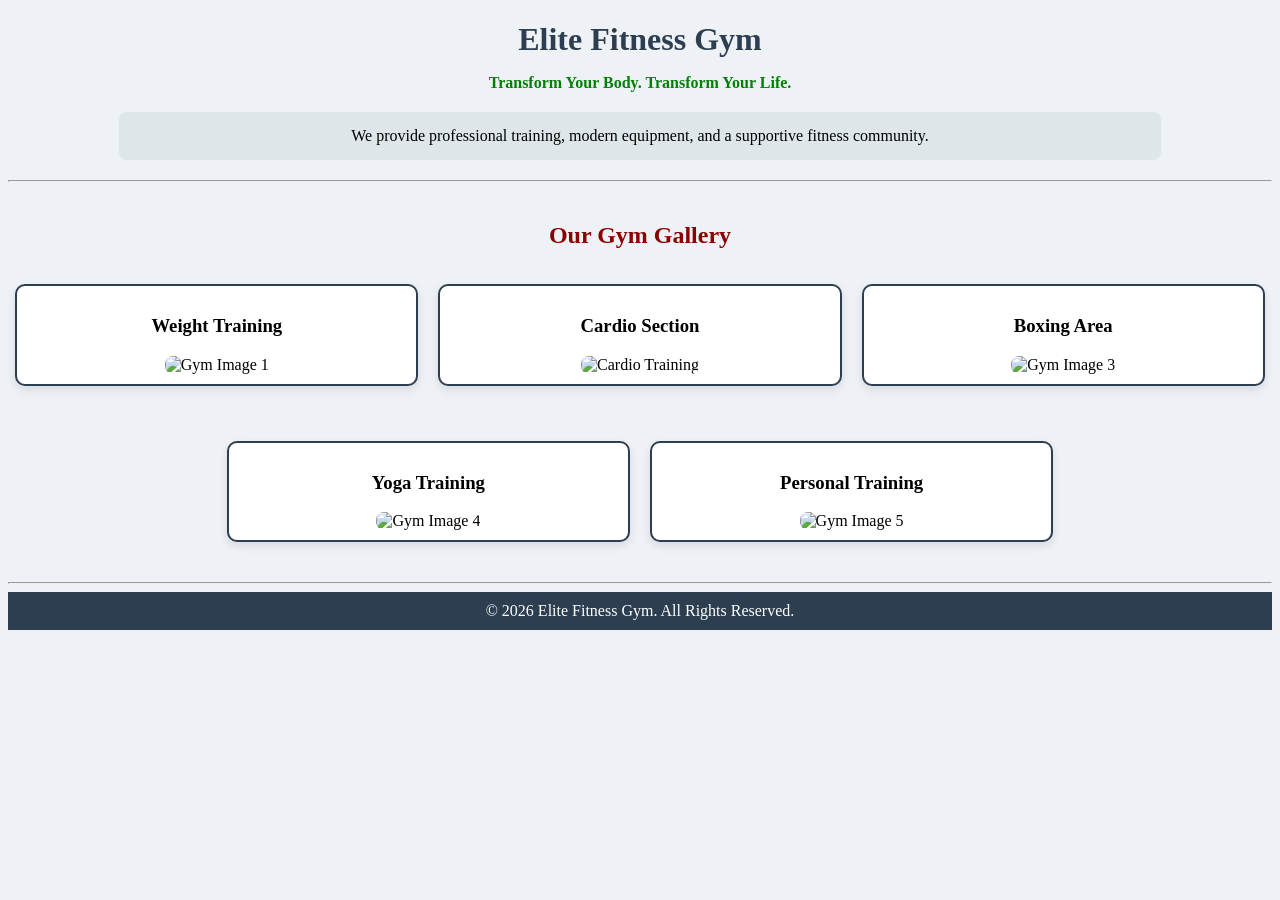
==== index.html @ d77176fc "Add files via upload" ====
<!DOCTYPE html>
<html>
<head>
    <title>Elite Fitness Gym</title>

    <!-- External CSS -->
    <link rel="stylesheet" href="style.css">

    <!-- Internal CSS -->
    <style>
    h1 {
        text-align: center;
        color: #2c3e50;
        margin-bottom: 10px;
    }

    .section-title {
        color: darkred;
        text-align: center;
        margin-top: 40px;
    }

    .intro-box {
        background-color: #dfe6e9;
        padding: 15px;
        margin: 20px auto;
        text-align: center;
        width: 80%;
        border-radius: 8px;
    }

    /* Gallery Layout */
    .gallery-row {
        display: flex;
        justify-content: center;
        gap: 20px;
        margin-bottom: 25px;
        flex-wrap: wrap;
    }

    .container {
        width: 30%;
        background: white;
        padding: 10px;
        border-radius: 10px;
        box-shadow: 0 4px 10px rgba(0,0,0,0.1);
        transition: transform 0.4s ease, box-shadow 0.4s ease;
    }

    .container img {
        width: 100%;
        height: 180px;
        object-fit: cover;
        border-radius: 8px;
        transition: transform 0.4s ease;
    }

    /* Hover Effect */
    .container:hover {
        transform: translateY(-8px);
        box-shadow: 0 8px 20px rgba(0,0,0,0.2);
    }

    .container:hover img {
        transform: scale(1.05);
    }

    /* Smooth fade-in animation */
    .container {
        animation: fadeIn 1s ease forwards;
        opacity: 0;
    }

    @keyframes fadeIn {
        to {
            opacity: 1;
        }
    }

    /* Responsive */
    @media (max-width: 900px) {
        .container {
            width: 45%;
        }
    }

    @media (max-width: 600px) {
        .container {
            width: 100%;
        }
    }
    </style>
</head>

<body>

<h1>Elite Fitness Gym</h1>

<!-- Inline CSS still used (but cleaner now) -->
<p style="text-align:center; color:green; font-weight:bold;">
Transform Your Body. Transform Your Life.
</p>

<div class="intro-box">
    We provide professional training, modern equipment, and a supportive fitness community.
</div>

<hr>

<h2 class="section-title">Our Gym Gallery</h2>

<!-- First Row (3 Images) -->
<div class="gallery-row">

    <div class="container">
        <h3>Weight Training</h3>
        <img src="https://images.unsplash.com/photo-1583454110551-21f2fa2afe61" alt="Gym Image 1">
    </div>

    <div class="container">
        <h3>Cardio Section</h3>
        <img src="https://images.unsplash.com/photo-1599058917765-a780eda07a3e?auto=format&fit=crop&w=800&q=80" alt="Cardio Training">
        
    </div>

    <div class="container">
        <h3>Boxing Area</h3>
        <img src="https://images.unsplash.com/photo-1517836357463-d25dfeac3438" alt="Gym Image 3">
    </div>

</div>

<!-- Second Row (2 Images) -->
<div class="gallery-row">

    <div class="container">
        <h3>Yoga Training</h3>
        <img src="https://images.unsplash.com/photo-1554284126-aa88f22d8b74" alt="Gym Image 4">
    </div>

    <div class="container">
        <h3>Personal Training</h3>
        <img src="https://images.unsplash.com/photo-1571019613454-1cb2f99b2d8b" alt="Gym Image 5">
    </div>

</div>

<hr>

<footer style="background-color:#2c3e50; color:white; text-align:center; padding:10px;">
© 2026 Elite Fitness Gym. All Rights Reserved.
</footer>

</body>
</html>
---- style.css ----
/* External CSS */

body {
    background-color: #eef2f7;
}

.container {
    border: 2px solid #2c3e50;
    padding: 15px;
    margin: 15px 0;
    border-radius: 8px;
    text-align: center;
}

.container img {
    width: 100%;
    height: 200px;
    object-fit: cover;
    border-radius: 6px;
}

.external-text {
    color: darkblue;
    font-weight: bold;
}
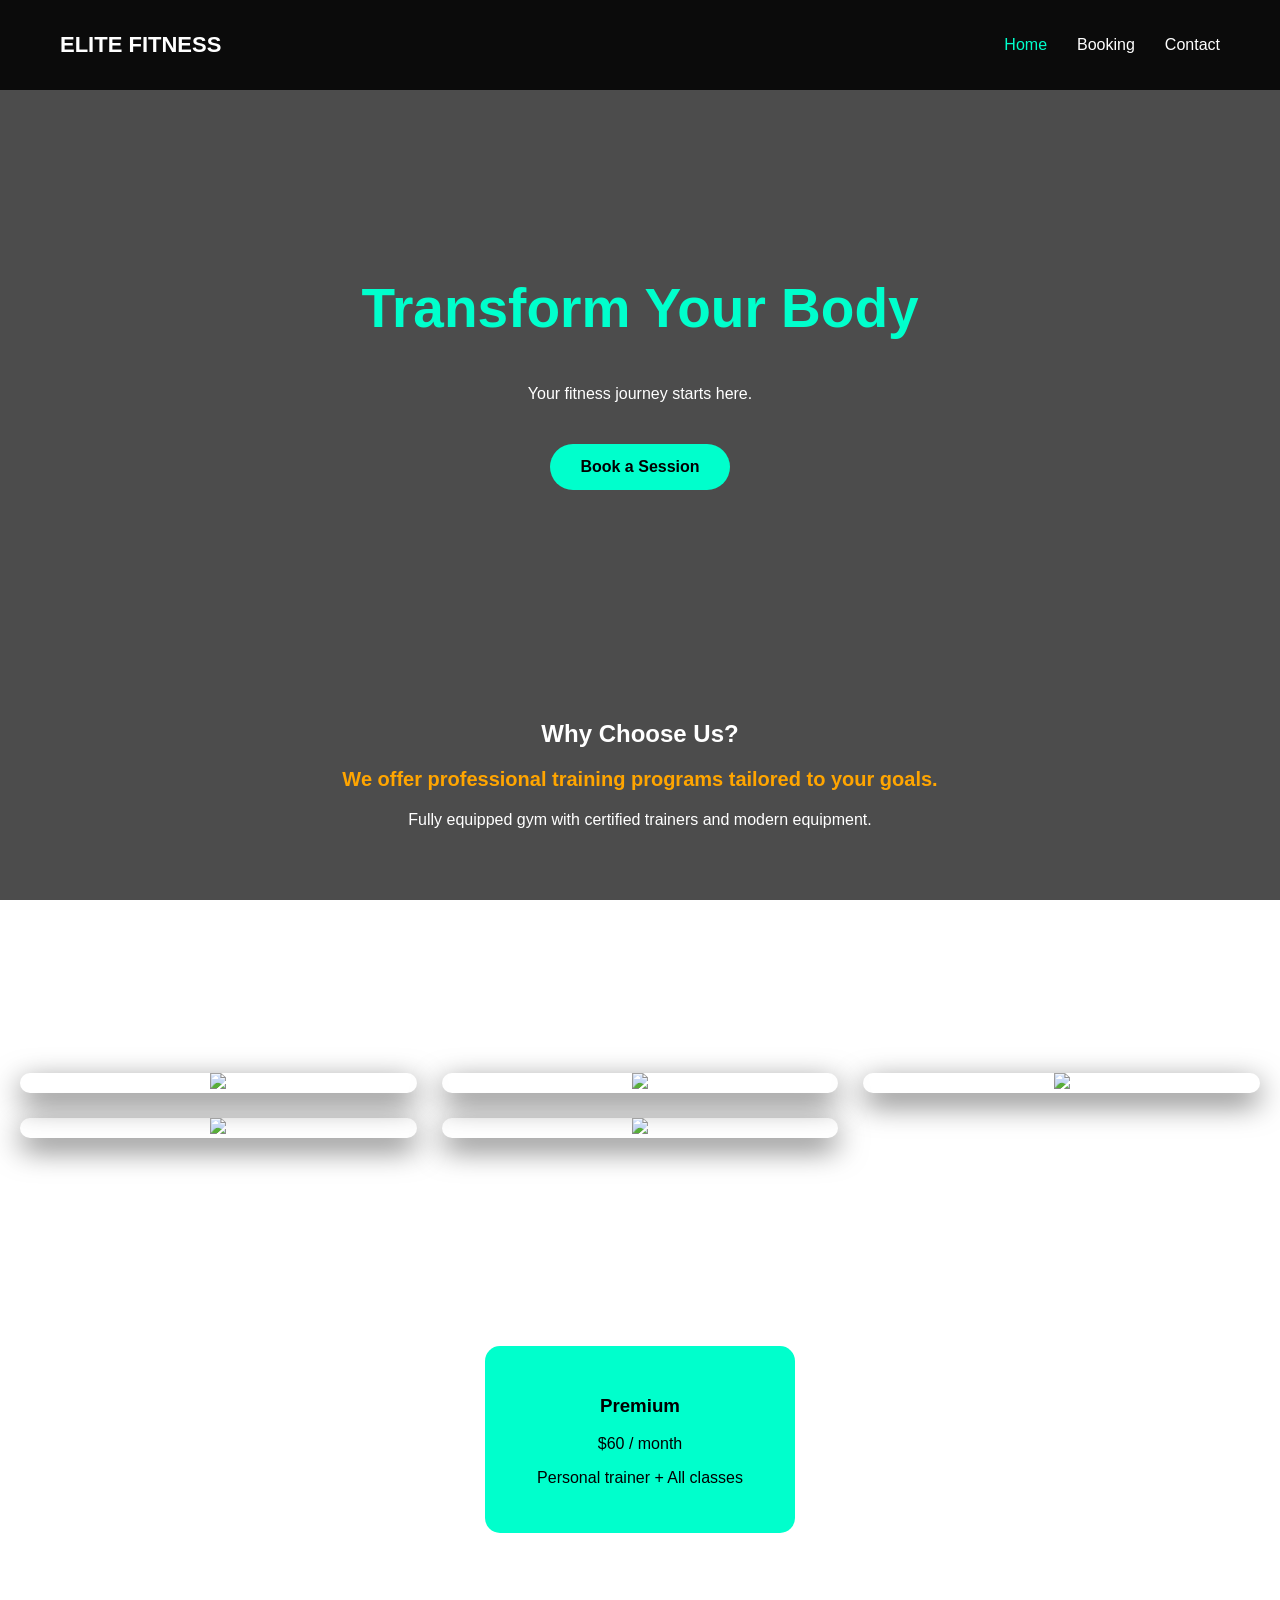
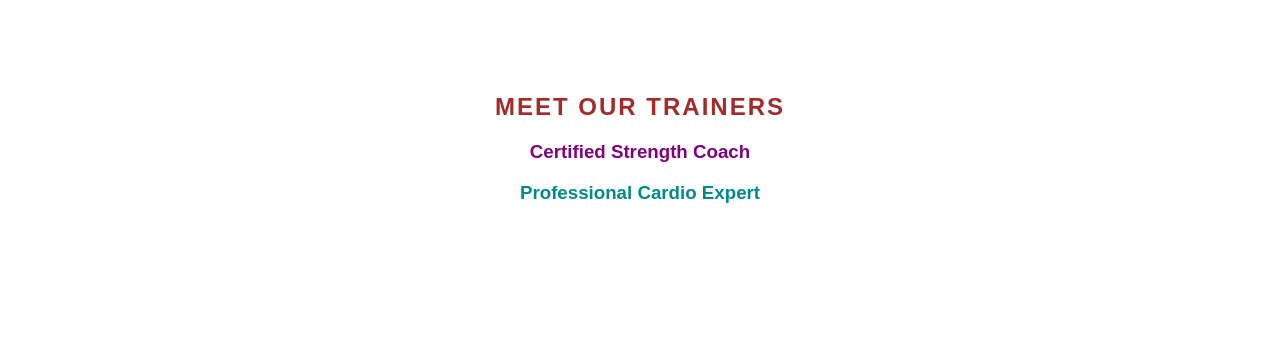
==== commit 9761db7f: "Add files via upload" ====
--- a/index.html
+++ b/index.html
@@ -1,154 +1,105 @@
 <!DOCTYPE html>
-<html>
+<html lang="en">
 <head>
-    <title>Elite Fitness Gym</title>
+<meta charset="UTF-8">
+<meta name="viewport" content="width=device-width, initial-scale=1.0">
+<title>Elite Fitness Gym</title>
 
-    <!-- External CSS -->
-    <link rel="stylesheet" href="style.css">
+<link rel="stylesheet" href="style.css">
 
-    <!-- Internal CSS -->
-    <style>
-    h1 {
-        text-align: center;
-        color: #2c3e50;
-        margin-bottom: 10px;
-    }
+<!-- Internal CSS (Requirement) -->
+<style>
+.membership-highlight{
+color: orange;
+font-weight: bold;
+font-size: 20px;
+}
 
-    .section-title {
-        color: darkred;
-        text-align: center;
-        margin-top: 40px;
-    }
+.trainer-title{
+color: brown;
+letter-spacing: 2px;
+}
+</style>
 
-    .intro-box {
-        background-color: #dfe6e9;
-        padding: 15px;
-        margin: 20px auto;
-        text-align: center;
-        width: 80%;
-        border-radius: 8px;
-    }
-
-    /* Gallery Layout */
-    .gallery-row {
-        display: flex;
-        justify-content: center;
-        gap: 20px;
-        margin-bottom: 25px;
-        flex-wrap: wrap;
-    }
-
-    .container {
-        width: 30%;
-        background: white;
-        padding: 10px;
-        border-radius: 10px;
-        box-shadow: 0 4px 10px rgba(0,0,0,0.1);
-        transition: transform 0.4s ease, box-shadow 0.4s ease;
-    }
-
-    .container img {
-        width: 100%;
-        height: 180px;
-        object-fit: cover;
-        border-radius: 8px;
-        transition: transform 0.4s ease;
-    }
-
-    /* Hover Effect */
-    .container:hover {
-        transform: translateY(-8px);
-        box-shadow: 0 8px 20px rgba(0,0,0,0.2);
-    }
-
-    .container:hover img {
-        transform: scale(1.05);
-    }
-
-    /* Smooth fade-in animation */
-    .container {
-        animation: fadeIn 1s ease forwards;
-        opacity: 0;
-    }
-
-    @keyframes fadeIn {
-        to {
-            opacity: 1;
-        }
-    }
-
-    /* Responsive */
-    @media (max-width: 900px) {
-        .container {
-            width: 45%;
-        }
-    }
-
-    @media (max-width: 600px) {
-        .container {
-            width: 100%;
-        }
-    }
-    </style>
 </head>
-
 <body>
 
-<h1>Elite Fitness Gym</h1>
+<nav>
+<div class="logo">ELITE FITNESS</div>
+<ul>
+<li><a href="index.html" class="active">Home</a></li>
+<li><a href="booking.html">Booking</a></li>
+<li><a href="contact.html">Contact</a></li>
+</ul>
+</nav>
 
-<!-- Inline CSS still used (but cleaner now) -->
-<p style="text-align:center; color:green; font-weight:bold;">
-Transform Your Body. Transform Your Life.
+<!-- HERO -->
+<section class="hero">
+<h1 style="color:#00ffcc;">Transform Your Body</h1> <!-- Inline CSS -->
+<p>Your fitness journey starts here.</p>
+<a href="booking.html" class="btn">Book a Session</a>
+</section>
+
+<!-- ABOUT -->
+<section class="about">
+<h2>Why Choose Us?</h2>
+<p class="membership-highlight">
+We offer professional training programs tailored to your goals.
 </p>
+<p>Fully equipped gym with certified trainers and modern equipment.</p>
+</section>
 
-<div class="intro-box">
-    We provide professional training, modern equipment, and a supportive fitness community.
+<!-- GALLERY -->
+<section class="gallery">
+<h2>Our Facilities</h2>
+
+<div class="gallery-container">
+
+<div class="image-box"><img src="https://images.unsplash.com/photo-1599058917212-d750089bc07e"></div>
+<div class="image-box"><img src="https://images.unsplash.com/photo-1583454110551-21f2fa2afe61"></div>
+<div class="image-box"><img src="https://images.unsplash.com/photo-1579758629938-03607ccdbaba"></div>
+<div class="image-box"><img src="https://images.unsplash.com/photo-1605296867304-46d5465a13f1"></div>
+<div class="image-box"><img src="https://images.unsplash.com/photo-1594737625785-c0e1e2b5a2a5"></div>
+
+</div>
+</section>
+
+<!-- PRICING -->
+<section class="pricing">
+<h2>Membership Plans</h2>
+
+<div class="pricing-container">
+
+<div class="card">
+<h3>Basic</h3>
+<p>$30 / month</p>
+<p>Access to gym equipment</p>
 </div>
 
-<hr>
+<div class="card premium">
+<h3>Premium</h3>
+<p>$60 / month</p>
+<p>Personal trainer + All classes</p>
+</div>
 
-<h2 class="section-title">Our Gym Gallery</h2>
-
-<!-- First Row (3 Images) -->
-<div class="gallery-row">
-
-    <div class="container">
-        <h3>Weight Training</h3>
-        <img src="https://images.unsplash.com/photo-1583454110551-21f2fa2afe61" alt="Gym Image 1">
-    </div>
-
-    <div class="container">
-        <h3>Cardio Section</h3>
-        <img src="https://images.unsplash.com/photo-1599058917765-a780eda07a3e?auto=format&fit=crop&w=800&q=80" alt="Cardio Training">
-        
-    </div>
-
-    <div class="container">
-        <h3>Boxing Area</h3>
-        <img src="https://images.unsplash.com/photo-1517836357463-d25dfeac3438" alt="Gym Image 3">
-    </div>
+<div class="card">
+<h3>Pro</h3>
+<p>$90 / month</p>
+<p>Full access + Nutrition plan</p>
+</div>
 
 </div>
+</section>
 
-<!-- Second Row (2 Images) -->
-<div class="gallery-row">
+<!-- TRAINERS -->
+<section class="trainers">
+<h2 class="trainer-title">MEET OUR TRAINERS</h2>
+<h3 style="color:purple;">Certified Strength Coach</h3> <!-- Inline -->
+<h3 class="external-trainer">Professional Cardio Expert</h3>
+</section>
 
-    <div class="container">
-        <h3>Yoga Training</h3>
-        <img src="https://images.unsplash.com/photo-1554284126-aa88f22d8b74" alt="Gym Image 4">
-    </div>
-
-    <div class="container">
-        <h3>Personal Training</h3>
-        <img src="https://images.unsplash.com/photo-1571019613454-1cb2f99b2d8b" alt="Gym Image 5">
-    </div>
-
-</div>
-
-<hr>
-
-<footer style="background-color:#2c3e50; color:white; text-align:center; padding:10px;">
-© 2026 Elite Fitness Gym. All Rights Reserved.
+<footer>
+<p>© 2026 Elite Fitness Gym | All Rights Reserved</p>
 </footer>
 
 </body>
--- a/style.css
+++ b/style.css
@@ -1,25 +1,176 @@
-/* External CSS */
-
-body {
-    background-color: #eef2f7;
+body{
+margin:0;
+font-family:'Segoe UI',sans-serif;
+color:white;
+background:
+linear-gradient(rgba(0,0,0,0.7),rgba(0,0,0,0.7)),
+url('https://images.unsplash.com/photo-1517836357463-d25dfeac3438');
+background-size:cover;
+background-attachment:fixed;
+background-position:center;
 }
 
-.container {
-    border: 2px solid #2c3e50;
-    padding: 15px;
-    margin: 15px 0;
-    border-radius: 8px;
-    text-align: center;
+/* NAV */
+nav{
+display:flex;
+justify-content:space-between;
+align-items:center;
+padding:20px 60px;
+background:rgba(0,0,0,0.85);
 }
 
-.container img {
-    width: 100%;
-    height: 200px;
-    object-fit: cover;
-    border-radius: 6px;
+.logo{
+font-size:22px;
+font-weight:bold;
 }
 
-.external-text {
-    color: darkblue;
-    font-weight: bold;
+nav ul{
+list-style:none;
+display:flex;
+gap:30px;
 }
+
+nav ul li a{
+color:white;
+text-decoration:none;
+transition:0.3s;
+}
+
+nav ul li a:hover,
+.active{
+color:#00ffcc;
+}
+
+/* HERO */
+.hero{
+text-align:center;
+padding:140px 20px;
+}
+
+.hero h1{
+font-size:55px;
+}
+
+.btn{
+display:inline-block;
+margin-top:25px;
+padding:14px 30px;
+background:#00ffcc;
+color:black;
+border-radius:30px;
+text-decoration:none;
+font-weight:bold;
+transition:0.3s;
+}
+
+.btn:hover{
+background:white;
+transform:scale(1.1);
+}
+
+/* SECTIONS */
+section{
+padding:70px 20px;
+text-align:center;
+}
+
+/* GALLERY */
+.gallery-container{
+display:grid;
+grid-template-columns:repeat(3,1fr);
+gap:25px;
+margin-top:40px;
+}
+
+.image-box{
+overflow:hidden;
+border-radius:15px;
+box-shadow:0 10px 30px rgba(0,0,0,0.6);
+}
+
+.image-box img{
+width:100%;
+transition:0.5s;
+}
+
+.image-box:hover img{
+transform:scale(1.15);
+}
+
+/* PRICING */
+.pricing-container{
+display:flex;
+justify-content:center;
+gap:30px;
+flex-wrap:wrap;
+}
+
+.card{
+background:rgba(255,255,255,0.1);
+padding:30px;
+border-radius:15px;
+width:250px;
+transition:0.3s;
+}
+
+.card:hover{
+transform:translateY(-10px);
+}
+
+.premium{
+background:#00ffcc;
+color:black;
+}
+
+/* FORMS */
+.form-section{
+padding:100px 20px;
+text-align:center;
+}
+
+form{
+max-width:400px;
+margin:0 auto;
+display:flex;
+flex-direction:column;
+gap:15px;
+}
+
+input,select,textarea{
+padding:12px;
+border-radius:8px;
+border:none;
+outline:none;
+}
+
+textarea{
+resize:none;
+height:100px;
+}
+
+.contact-info{
+margin-top:30px;
+}
+
+/* External CSS requirement */
+.external-trainer{
+color:darkcyan;
+}
+
+/* RESPONSIVE */
+@media(max-width:900px){
+.gallery-container{
+grid-template-columns:repeat(2,1fr);
+}
+}
+
+@media(max-width:600px){
+.gallery-container{
+grid-template-columns:1fr;
+}
+
+.hero h1{
+font-size:35px;
+}
+}
+
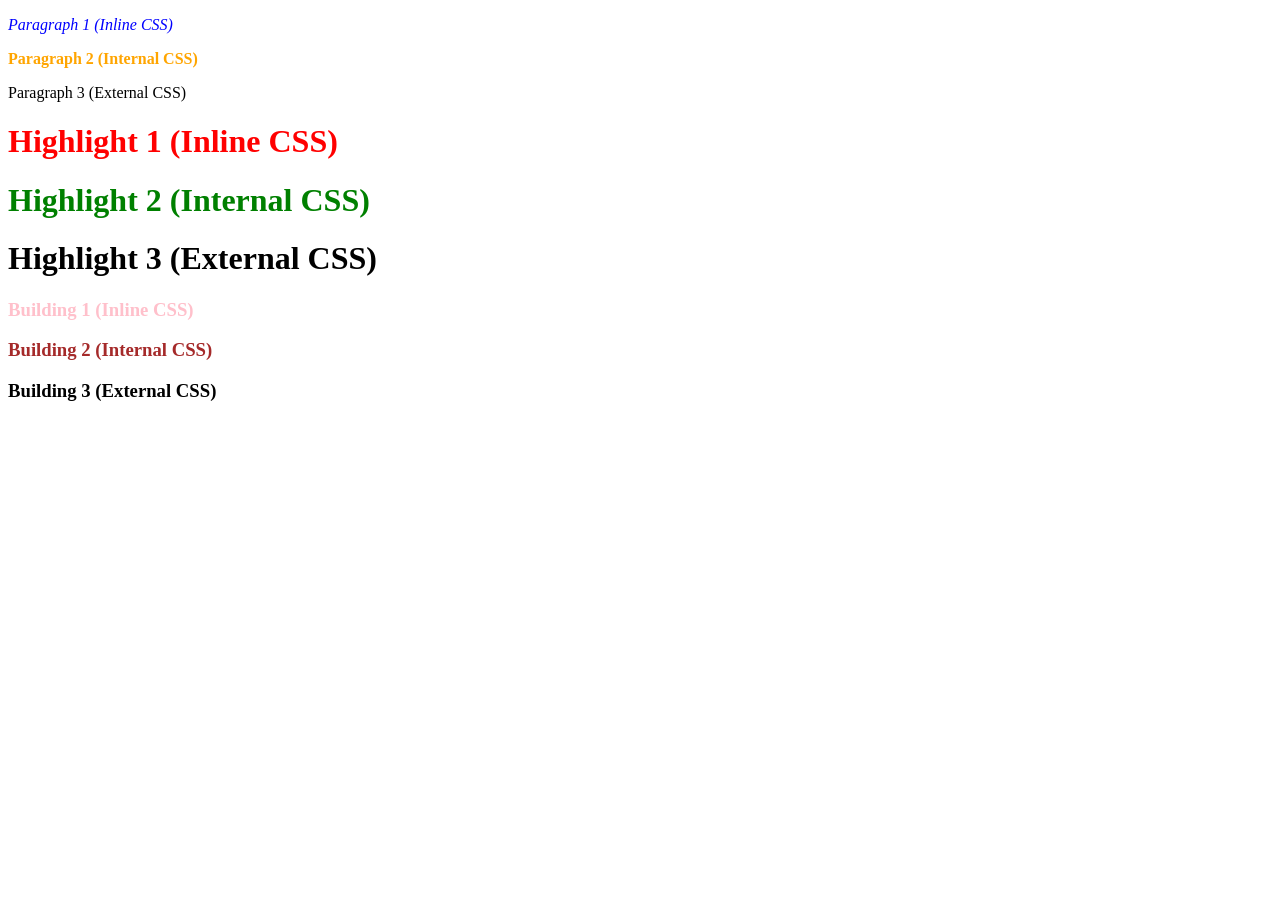
==== commit 066d0f05: "Update index.html" ====
--- a/index.html
+++ b/index.html
@@ -1,106 +1,76 @@
 <!DOCTYPE html>
-<html lang="en">
+<html>
 <head>
-<meta charset="UTF-8">
-<meta name="viewport" content="width=device-width, initial-scale=1.0">
-<title>Elite Fitness Gym</title>
+    <title>CSS Types Assignment</title>
 
-<link rel="stylesheet" href="style.css">
+    <!-- External CSS -->
+    <link rel="stylesheet" href="styles.css">
 
-<!-- Internal CSS (Requirement) -->
-<style>
-.membership-highlight{
-color: orange;
-font-weight: bold;
-font-size: 20px;
-}
+    <!-- Internal CSS -->
+    <style>
+        /* Paragraph 2 */
+        .internal-paragraph {
+            color: orange;
+            font-weight: bold;
+        }
 
-.trainer-title{
-color: brown;
-letter-spacing: 2px;
-}
-</style>
+        /* Highlight 2 */
+        .internal-highlight {
+            color: green;
+        }
 
+        /* Building 2 */
+        .internal-building {
+            color: brown;
+        }
+    </style>
 </head>
+
 <body>
 
-<nav>
-<div class="logo">ELITE FITNESS</div>
-<ul>
-<li><a href="index.html" class="active">Home</a></li>
-<li><a href="booking.html">Booking</a></li>
-<li><a href="contact.html">Contact</a></li>
-</ul>
-</nav>
+    <!-- PARAGRAPHS -->
 
-<!-- HERO -->
-<section class="hero">
-<h1 style="color:#00ffcc;">Transform Your Body</h1> <!-- Inline CSS -->
-<p>Your fitness journey starts here.</p>
-<a href="booking.html" class="btn">Book a Session</a>
-</section>
+    <p style="color: blue; font-style: italic;">
+        Paragraph 1 (Inline CSS)
+    </p>
 
-<!-- ABOUT -->
-<section class="about">
-<h2>Why Choose Us?</h2>
-<p class="membership-highlight">
-We offer professional training programs tailored to your goals.
-</p>
-<p>Fully equipped gym with certified trainers and modern equipment.</p>
-</section>
+    <p class="internal-paragraph">
+        Paragraph 2 (Internal CSS)
+    </p>
 
-<!-- GALLERY -->
-<section class="gallery">
-<h2>Our Facilities</h2>
+    <p class="external-paragraph">
+        Paragraph 3 (External CSS)
+    </p>
 
-<div class="gallery-container">
 
-<div class="image-box"><img src="https://images.unsplash.com/photo-1599058917212-d750089bc07e"></div>
-<div class="image-box"><img src="https://images.unsplash.com/photo-1583454110551-21f2fa2afe61"></div>
-<div class="image-box"><img src="https://images.unsplash.com/photo-1579758629938-03607ccdbaba"></div>
-<div class="image-box"><img src="https://images.unsplash.com/photo-1605296867304-46d5465a13f1"></div>
-<div class="image-box"><img src="https://images.unsplash.com/photo-1594737625785-c0e1e2b5a2a5"></div>
+    <!-- HIGHLIGHTS -->
 
-</div>
-</section>
+    <h1 style="color: red;">
+        Highlight 1 (Inline CSS)
+    </h1>
 
-<!-- PRICING -->
-<section class="pricing">
-<h2>Membership Plans</h2>
+    <h1 class="internal-highlight">
+        Highlight 2 (Internal CSS)
+    </h1>
 
-<div class="pricing-container">
+    <h1 class="external-highlight">
+        Highlight 3 (External CSS)
+    </h1>
 
-<div class="card">
-<h3>Basic</h3>
-<p>$30 / month</p>
-<p>Access to gym equipment</p>
-</div>
 
-<div class="card premium">
-<h3>Premium</h3>
-<p>$60 / month</p>
-<p>Personal trainer + All classes</p>
-</div>
+    <!-- BUILDINGS -->
 
-<div class="card">
-<h3>Pro</h3>
-<p>$90 / month</p>
-<p>Full access + Nutrition plan</p>
-</div>
+    <h3 style="color: pink;">
+        Building 1 (Inline CSS)
+    </h3>
 
-</div>
-</section>
+    <h3 class="internal-building">
+        Building 2 (Internal CSS)
+    </h3>
 
-<!-- TRAINERS -->
-<section class="trainers">
-<h2 class="trainer-title">MEET OUR TRAINERS</h2>
-<h3 style="color:purple;">Certified Strength Coach</h3> <!-- Inline -->
-<h3 class="external-trainer">Professional Cardio Expert</h3>
-</section>
-
-<footer>
-<p>© 2026 Elite Fitness Gym | All Rights Reserved</p>
-</footer>
+    <h3 class="external-building">
+        Building 3 (External CSS)
+    </h3>
 
 </body>
-</html>+</html>
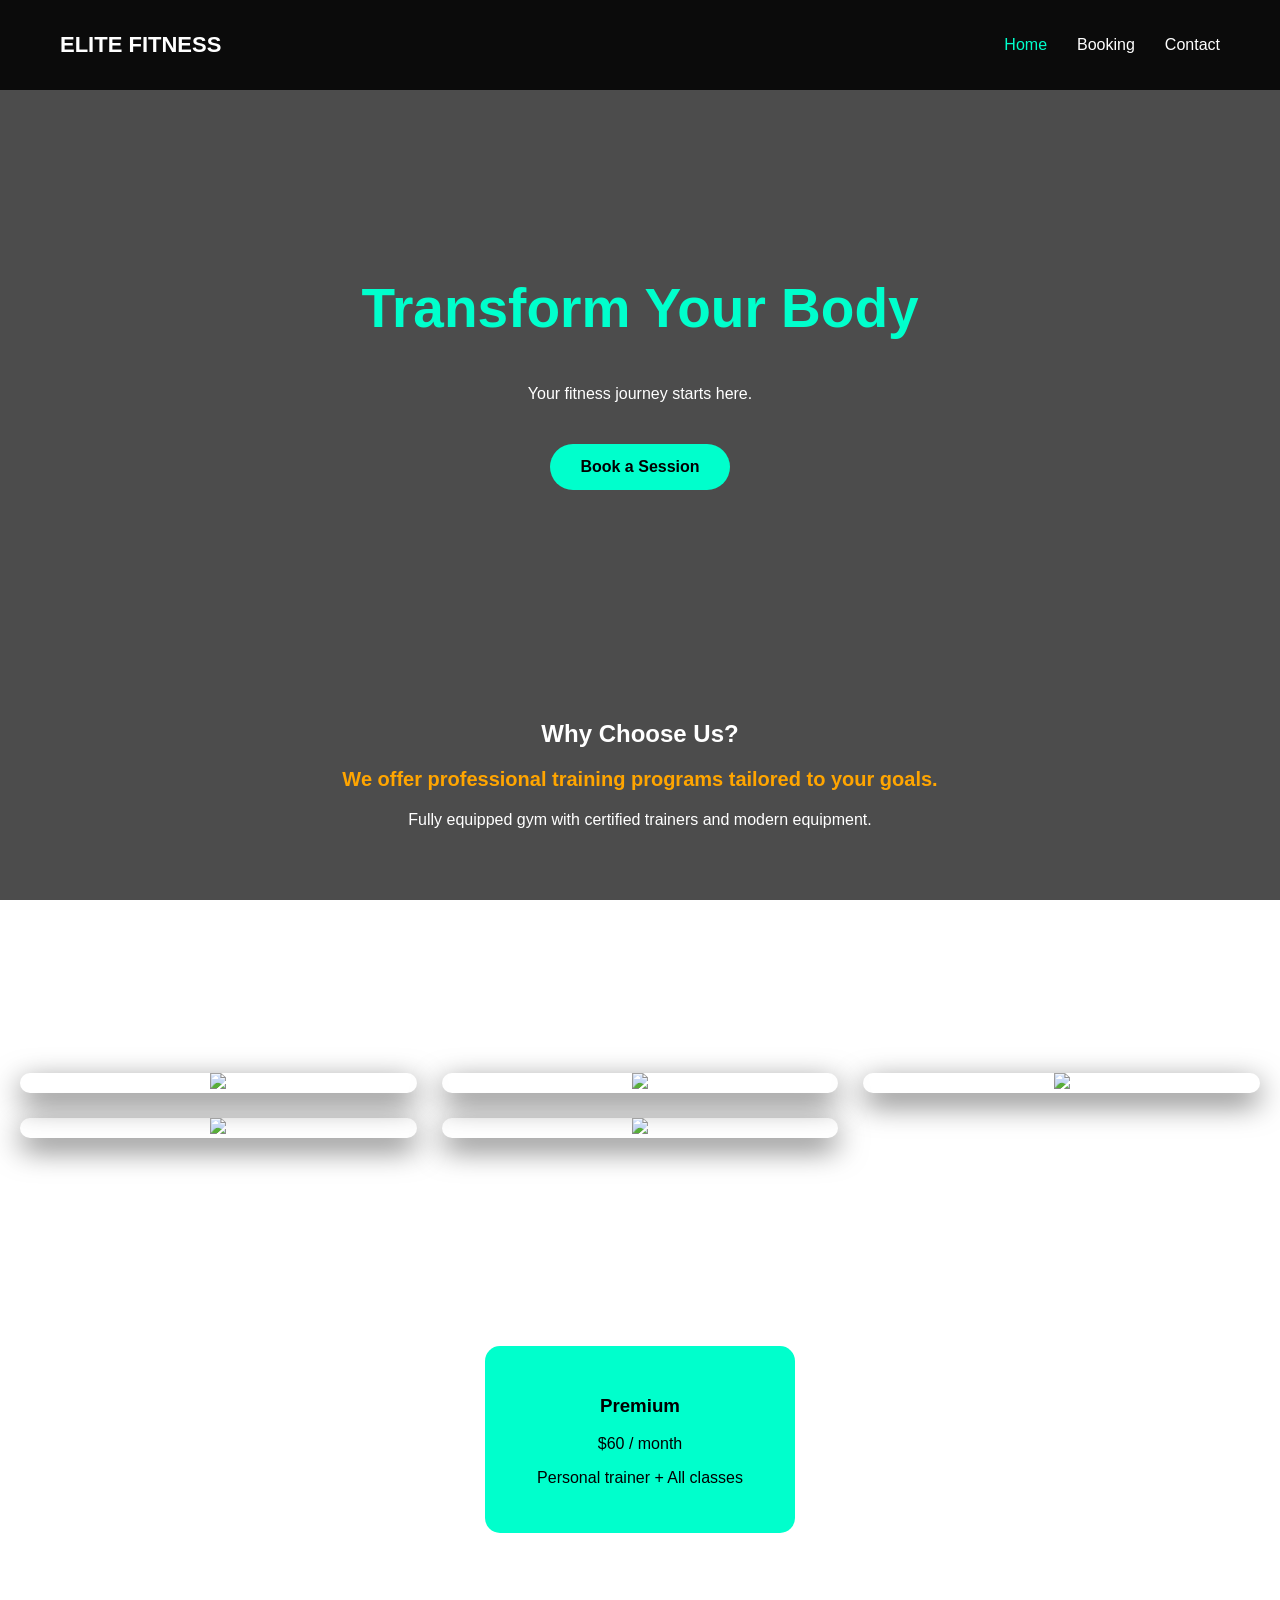
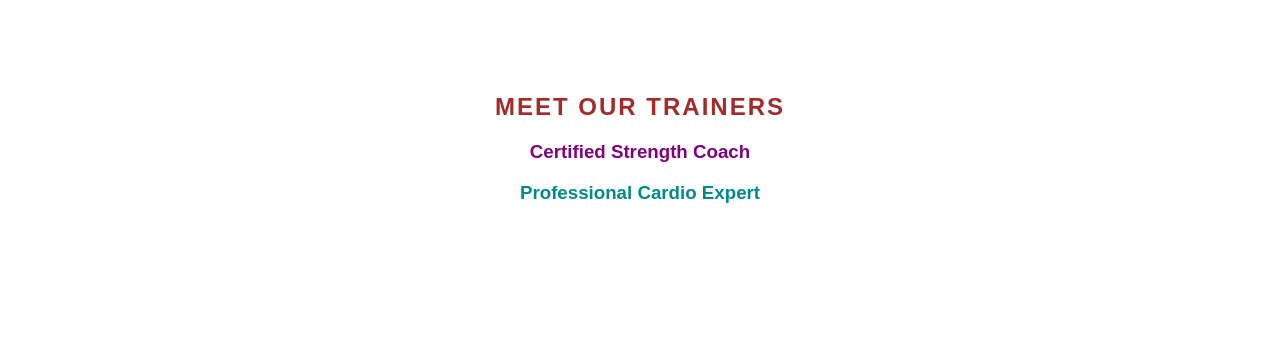
==== commit 6b2ab8cc: "Update index.html" ====
--- a/index.html
+++ b/index.html
@@ -1,76 +1,106 @@
 <!DOCTYPE html>
-<html>
+<html lang="en">
 <head>
-    <title>CSS Types Assignment</title>
+<meta charset="UTF-8">
+<meta name="viewport" content="width=device-width, initial-scale=1.0">
+<title>Elite Fitness Gym</title>
 
-    <!-- External CSS -->
-    <link rel="stylesheet" href="styles.css">
+<link rel="stylesheet" href="style.css">
 
-    <!-- Internal CSS -->
-    <style>
-        /* Paragraph 2 */
-        .internal-paragraph {
-            color: orange;
-            font-weight: bold;
-        }
+<!-- Internal CSS (Requirement) -->
+<style>
+.membership-highlight{
+color: orange;
+font-weight: bold;
+font-size: 20px;
+}
 
-        /* Highlight 2 */
-        .internal-highlight {
-            color: green;
-        }
+.trainer-title{
+color: brown;
+letter-spacing: 2px;
+}
+</style>
 
-        /* Building 2 */
-        .internal-building {
-            color: brown;
-        }
-    </style>
 </head>
-
 <body>
 
-    <!-- PARAGRAPHS -->
+<nav>
+<div class="logo">ELITE FITNESS</div>
+<ul>
+<li><a href="index.html" class="active">Home</a></li>
+<li><a href="booking.html">Booking</a></li>
+<li><a href="contact.html">Contact</a></li>
+</ul>
+</nav>
 
-    <p style="color: blue; font-style: italic;">
-        Paragraph 1 (Inline CSS)
-    </p>
+<!-- HERO -->
+<section class="hero">
+<h1 style="color:#00ffcc;">Transform Your Body</h1> <!-- Inline CSS -->
+<p>Your fitness journey starts here.</p>
+<a href="booking.html" class="btn">Book a Session</a>
+</section>
 
-    <p class="internal-paragraph">
-        Paragraph 2 (Internal CSS)
-    </p>
+<!-- ABOUT -->
+<section class="about">
+<h2>Why Choose Us?</h2>
+<p class="membership-highlight">
+We offer professional training programs tailored to your goals.
+</p>
+<p>Fully equipped gym with certified trainers and modern equipment.</p>
+</section>
 
-    <p class="external-paragraph">
-        Paragraph 3 (External CSS)
-    </p>
+<!-- GALLERY -->
+<section class="gallery">
+<h2>Our Facilities</h2>
 
+<div class="gallery-container">
 
-    <!-- HIGHLIGHTS -->
+<div class="image-box"><img src="https://images.unsplash.com/photo-1599058917212-d750089bc07e"></div>
+<div class="image-box"><img src="https://images.unsplash.com/photo-1583454110551-21f2fa2afe61"></div>
+<div class="image-box"><img src="https://images.unsplash.com/photo-1579758629938-03607ccdbaba"></div>
+<div class="image-box"><img src="https://images.unsplash.com/photo-1605296867304-46d5465a13f1"></div>
+<div class="image-box"><img src="https://images.unsplash.com/photo-1594737625785-c0e1e2b5a2a5"></div>
 
-    <h1 style="color: red;">
-        Highlight 1 (Inline CSS)
-    </h1>
+</div>
+</section>
 
-    <h1 class="internal-highlight">
-        Highlight 2 (Internal CSS)
-    </h1>
+<!-- PRICING -->
+<section class="pricing">
+<h2>Membership Plans</h2>
 
-    <h1 class="external-highlight">
-        Highlight 3 (External CSS)
-    </h1>
+<div class="pricing-container">
 
+<div class="card">
+<h3>Basic</h3>
+<p>$30 / month</p>
+<p>Access to gym equipment</p>
+</div>
 
-    <!-- BUILDINGS -->
+<div class="card premium">
+<h3>Premium</h3>
+<p>$60 / month</p>
+<p>Personal trainer + All classes</p>
+</div>
 
-    <h3 style="color: pink;">
-        Building 1 (Inline CSS)
-    </h3>
+<div class="card">
+<h3>Pro</h3>
+<p>$90 / month</p>
+<p>Full access + Nutrition plan</p>
+</div>
 
-    <h3 class="internal-building">
-        Building 2 (Internal CSS)
-    </h3>
+</div>
+</section>
 
-    <h3 class="external-building">
-        Building 3 (External CSS)
-    </h3>
+<!-- TRAINERS -->
+<section class="trainers">
+<h2 class="trainer-title">MEET OUR TRAINERS</h2>
+<h3 style="color:purple;">Certified Strength Coach</h3> <!-- Inline -->
+<h3 class="external-trainer">Professional Cardio Expert</h3>
+</section>
+
+<footer>
+<p>© 2026 Elite Fitness Gym | All Rights Reserved</p>
+</footer>
 
 </body>
 </html>
--- a/style.css
+++ b/style.css
@@ -0,0 +1,175 @@
+body{
+margin:0;
+font-family:'Segoe UI',sans-serif;
+color:white;
+background:
+linear-gradient(rgba(0,0,0,0.7),rgba(0,0,0,0.7)),
+url('https://images.unsplash.com/photo-1517836357463-d25dfeac3438');
+background-size:cover;
+background-attachment:fixed;
+background-position:center;
+}
+
+/* NAV */
+nav{
+display:flex;
+justify-content:space-between;
+align-items:center;
+padding:20px 60px;
+background:rgba(0,0,0,0.85);
+}
+
+.logo{
+font-size:22px;
+font-weight:bold;
+}
+
+nav ul{
+list-style:none;
+display:flex;
+gap:30px;
+}
+
+nav ul li a{
+color:white;
+text-decoration:none;
+transition:0.3s;
+}
+
+nav ul li a:hover,
+.active{
+color:#00ffcc;
+}
+
+/* HERO */
+.hero{
+text-align:center;
+padding:140px 20px;
+}
+
+.hero h1{
+font-size:55px;
+}
+
+.btn{
+display:inline-block;
+margin-top:25px;
+padding:14px 30px;
+background:#00ffcc;
+color:black;
+border-radius:30px;
+text-decoration:none;
+font-weight:bold;
+transition:0.3s;
+}
+
+.btn:hover{
+background:white;
+transform:scale(1.1);
+}
+
+/* SECTIONS */
+section{
+padding:70px 20px;
+text-align:center;
+}
+
+/* GALLERY */
+.gallery-container{
+display:grid;
+grid-template-columns:repeat(3,1fr);
+gap:25px;
+margin-top:40px;
+}
+
+.image-box{
+overflow:hidden;
+border-radius:15px;
+box-shadow:0 10px 30px rgba(0,0,0,0.6);
+}
+
+.image-box img{
+width:100%;
+transition:0.5s;
+}
+
+.image-box:hover img{
+transform:scale(1.15);
+}
+
+/* PRICING */
+.pricing-container{
+display:flex;
+justify-content:center;
+gap:30px;
+flex-wrap:wrap;
+}
+
+.card{
+background:rgba(255,255,255,0.1);
+padding:30px;
+border-radius:15px;
+width:250px;
+transition:0.3s;
+}
+
+.card:hover{
+transform:translateY(-10px);
+}
+
+.premium{
+background:#00ffcc;
+color:black;
+}
+
+/* FORMS */
+.form-section{
+padding:100px 20px;
+text-align:center;
+}
+
+form{
+max-width:400px;
+margin:0 auto;
+display:flex;
+flex-direction:column;
+gap:15px;
+}
+
+input,select,textarea{
+padding:12px;
+border-radius:8px;
+border:none;
+outline:none;
+}
+
+textarea{
+resize:none;
+height:100px;
+}
+
+.contact-info{
+margin-top:30px;
+}
+
+/* External CSS requirement */
+.external-trainer{
+color:darkcyan;
+}
+
+/* RESPONSIVE */
+@media(max-width:900px){
+.gallery-container{
+grid-template-columns:repeat(2,1fr);
+}
+}
+
+@media(max-width:600px){
+.gallery-container{
+grid-template-columns:1fr;
+}
+
+.hero h1{
+font-size:35px;
+}
+}
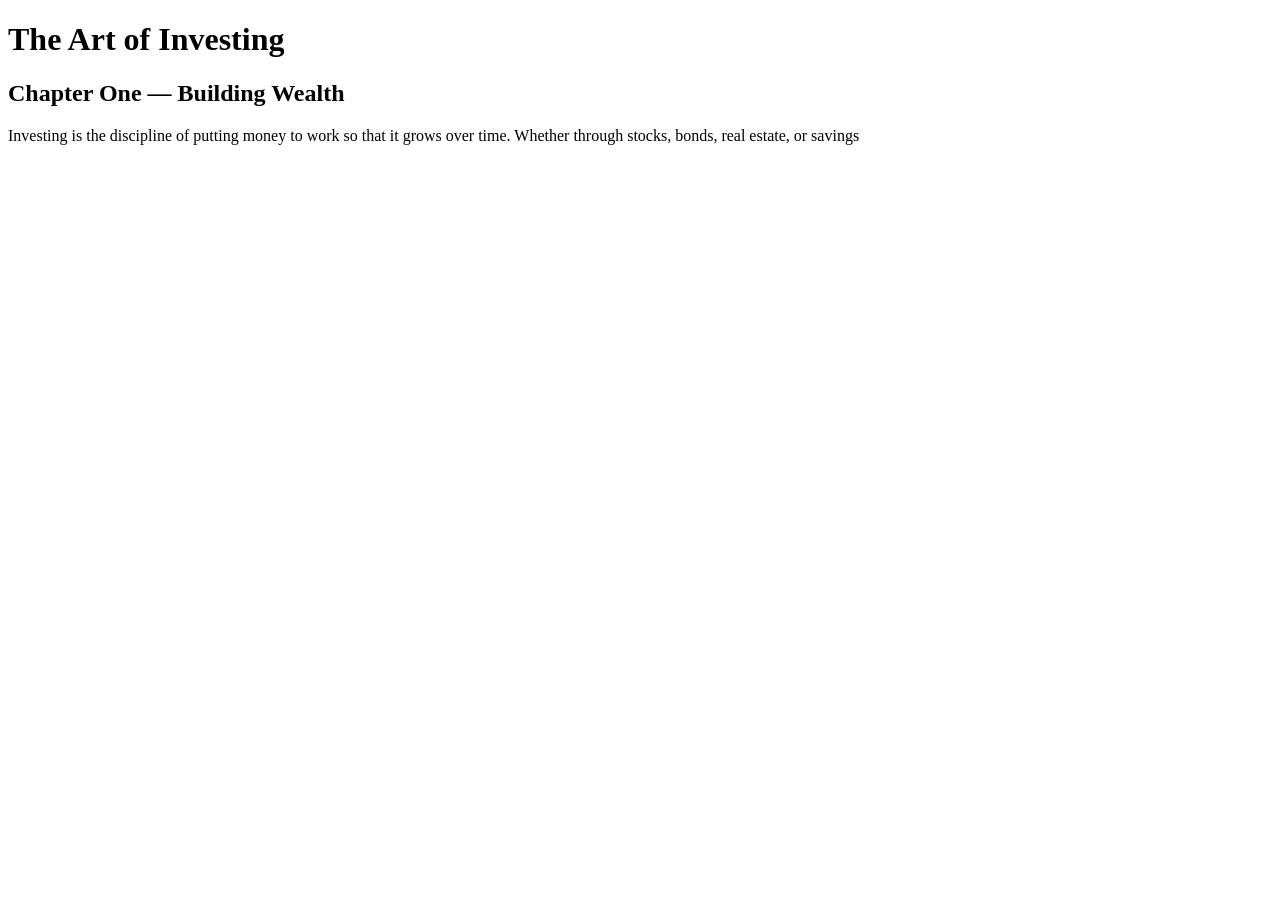
==== commit 902bed48: "Update index.html" ====
--- a/index.html
+++ b/index.html
@@ -1,106 +1,24 @@
 <!DOCTYPE html>
 <html lang="en">
 <head>
-<meta charset="UTF-8">
-<meta name="viewport" content="width=device-width, initial-scale=1.0">
-<title>Elite Fitness Gym</title>
+  <meta charset="UTF-8" />
+  <meta name="viewport" content="width=device-width, initial-scale=1.0" />
+  <title>Investments & Money — A Beginner's Guide</title>
 
-<link rel="stylesheet" href="style.css">
-
-<!-- Internal CSS (Requirement) -->
-<style>
-.membership-highlight{
-color: orange;
-font-weight: bold;
-font-size: 20px;
-}
-
-.trainer-title{
-color: brown;
-letter-spacing: 2px;
-}
-</style>
-
+  <!-- ✅ EXTERNAL CSS LINKED HERE -->
+  <link rel="stylesheet" href="styles.css" />
 </head>
 <body>
 
-<nav>
-<div class="logo">ELITE FITNESS</div>
-<ul>
-<li><a href="index.html" class="active">Home</a></li>
-<li><a href="booking.html">Booking</a></li>
-<li><a href="contact.html">Contact</a></li>
-</ul>
-</nav>
+  <div class="page-wrapper">
 
-<!-- HERO -->
-<section class="hero">
-<h1 style="color:#00ffcc;">Transform Your Body</h1> <!-- Inline CSS -->
-<p>Your fitness journey starts here.</p>
-<a href="booking.html" class="btn">Book a Session</a>
-</section>
+    <!-- H1 styled by ID: #page-title -->
+    <h1 id="page-title">The Art of Investing</h1>
 
-<!-- ABOUT -->
-<section class="about">
-<h2>Why Choose Us?</h2>
-<p class="membership-highlight">
-We offer professional training programs tailored to your goals.
-</p>
-<p>Fully equipped gym with certified trainers and modern equipment.</p>
-</section>
+    <!-- H2 styled by ID: #section-title -->
+    <h2 id="section-title">Chapter One — Building Wealth</h2>
 
-<!-- GALLERY -->
-<section class="gallery">
-<h2>Our Facilities</h2>
-
-<div class="gallery-container">
-
-<div class="image-box"><img src="https://images.unsplash.com/photo-1599058917212-d750089bc07e"></div>
-<div class="image-box"><img src="https://images.unsplash.com/photo-1583454110551-21f2fa2afe61"></div>
-<div class="image-box"><img src="https://images.unsplash.com/photo-1579758629938-03607ccdbaba"></div>
-<div class="image-box"><img src="https://images.unsplash.com/photo-1605296867304-46d5465a13f1"></div>
-<div class="image-box"><img src="https://images.unsplash.com/photo-1594737625785-c0e1e2b5a2a5"></div>
-
-</div>
-</section>
-
-<!-- PRICING -->
-<section class="pricing">
-<h2>Membership Plans</h2>
-
-<div class="pricing-container">
-
-<div class="card">
-<h3>Basic</h3>
-<p>$30 / month</p>
-<p>Access to gym equipment</p>
-</div>
-
-<div class="card premium">
-<h3>Premium</h3>
-<p>$60 / month</p>
-<p>Personal trainer + All classes</p>
-</div>
-
-<div class="card">
-<h3>Pro</h3>
-<p>$90 / month</p>
-<p>Full access + Nutrition plan</p>
-</div>
-
-</div>
-</section>
-
-<!-- TRAINERS -->
-<section class="trainers">
-<h2 class="trainer-title">MEET OUR TRAINERS</h2>
-<h3 style="color:purple;">Certified Strength Coach</h3> <!-- Inline -->
-<h3 class="external-trainer">Professional Cardio Expert</h3>
-</section>
-
-<footer>
-<p>© 2026 Elite Fitness Gym | All Rights Reserved</p>
-</footer>
-
-</body>
-</html>
+    <!-- Paragraph 1: ID #intro-paragraph (drop-cap) -->
+    <p id="intro-paragraph">
+      Investing is the discipline of putting money to work so that it grows over time.
+      Whether through stocks, bonds, real estate, or savings
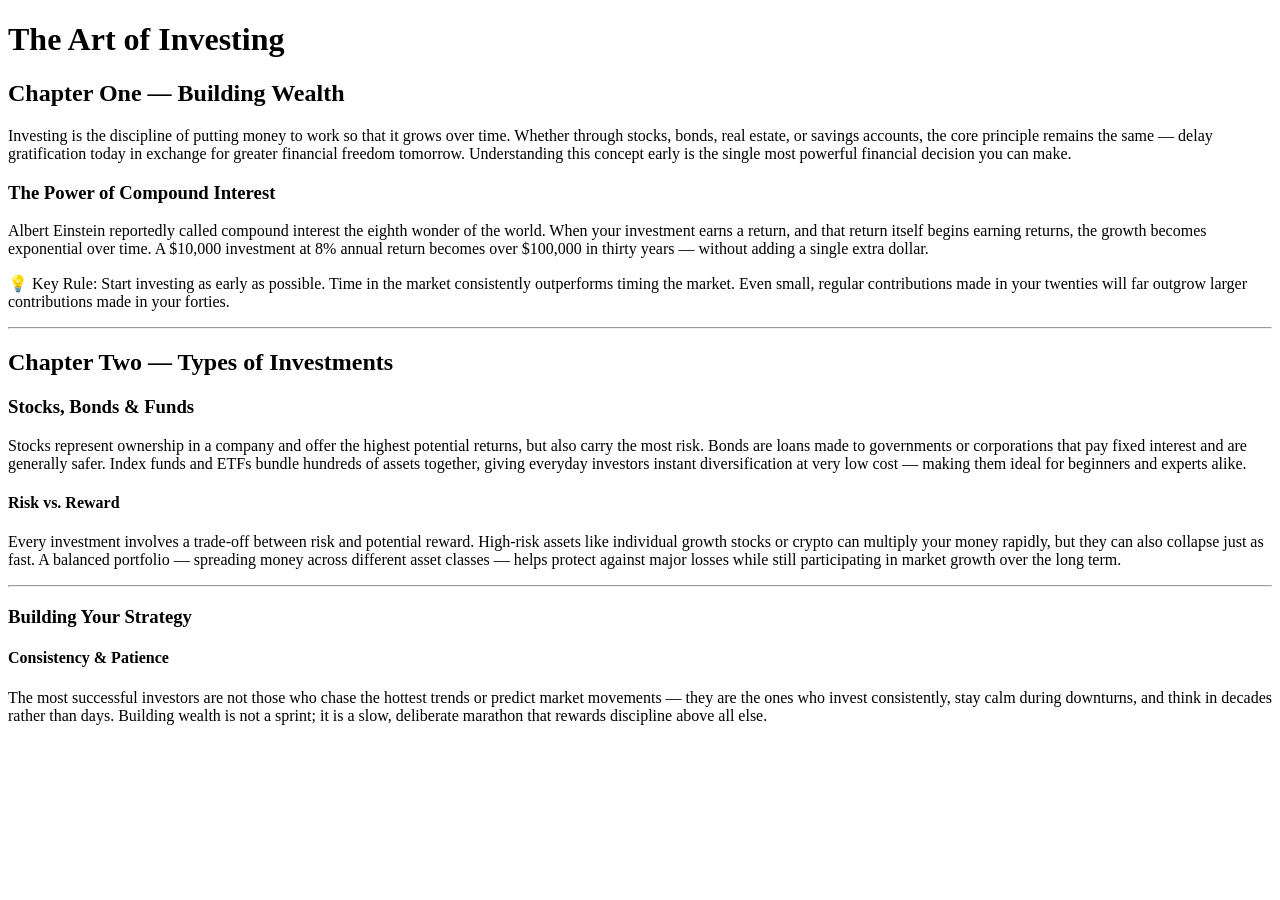
==== commit 7ce66955: "Update index.html" ====
--- a/index.html
+++ b/index.html
@@ -21,4 +21,76 @@
     <!-- Paragraph 1: ID #intro-paragraph (drop-cap) -->
     <p id="intro-paragraph">
       Investing is the discipline of putting money to work so that it grows over time.
-      Whether through stocks, bonds, real estate, or savings
+      Whether through stocks, bonds, real estate, or savings accounts, the core
+      principle remains the same — delay gratification today in exchange for greater
+      financial freedom tomorrow. Understanding this concept early is the single most
+      powerful financial decision you can make.
+    </p>
+
+    <!-- H3 styled by class: .subsection-heading -->
+    <h3 class="subsection-heading">The Power of Compound Interest</h3>
+
+    <!-- Paragraph 2: class .body-paragraph -->
+    <p class="body-paragraph">
+      Albert Einstein reportedly called compound interest the eighth wonder of the world.
+      When your investment earns a return, and that return itself begins earning returns,
+      the growth becomes exponential over time. A $10,000 investment at 8% annual return
+      becomes over $100,000 in thirty years — without adding a single extra dollar.
+    </p>
+
+    <!-- Paragraph 3: class .highlight-paragraph (callout) -->
+    <p class="highlight-paragraph">
+      💡 Key Rule: Start investing as early as possible. Time in the market consistently
+      outperforms timing the market. Even small, regular contributions made in your
+      twenties will far outgrow larger contributions made in your forties.
+    </p>
+
+    <hr class="section-divider" />
+
+    <!-- H2 styled by class: .section-heading -->
+    <h2 class="section-heading">Chapter Two — Types of Investments</h2>
+
+    <!-- H3 reuses class .subsection-heading -->
+    <h3 class="subsection-heading">Stocks, Bonds &amp; Funds</h3>
+
+    <!-- Paragraph 4: class .body-paragraph -->
+    <p class="body-paragraph">
+      Stocks represent ownership in a company and offer the highest potential returns,
+      but also carry the most risk. Bonds are loans made to governments or corporations
+      that pay fixed interest and are generally safer. Index funds and ETFs bundle
+      hundreds of assets together, giving everyday investors instant diversification
+      at very low cost — making them ideal for beginners and experts alike.
+    </p>
+
+    <!-- H4 styled by class: .minor-heading -->
+    <h4 class="minor-heading">Risk vs. Reward</h4>
+
+    <!-- Paragraph 5: class .body-paragraph -->
+    <p class="body-paragraph">
+      Every investment involves a trade-off between risk and potential reward. High-risk
+      assets like individual growth stocks or crypto can multiply your money rapidly,
+      but they can also collapse just as fast. A balanced portfolio — spreading money
+      across different asset classes — helps protect against major losses while still
+      participating in market growth over the long term.
+    </p>
+
+    <hr class="section-divider" />
+
+    <!-- H3 reuses class .subsection-heading -->
+    <h3 class="subsection-heading">Building Your Strategy</h3>
+
+    <!-- H4 reuses class .minor-heading -->
+    <h4 class="minor-heading">Consistency &amp; Patience</h4>
+
+    <!-- Paragraph 6: ID #closing-paragraph -->
+    <p id="closing-paragraph">
+      The most successful investors are not those who chase the hottest trends or predict
+      market movements — they are the ones who invest consistently, stay calm during
+      downturns, and think in decades rather than days. Building wealth is not a sprint;
+      it is a slow, deliberate marathon that rewards discipline above all else.
+    </p>
+
+  </div>
+
+</body>
+</html>
